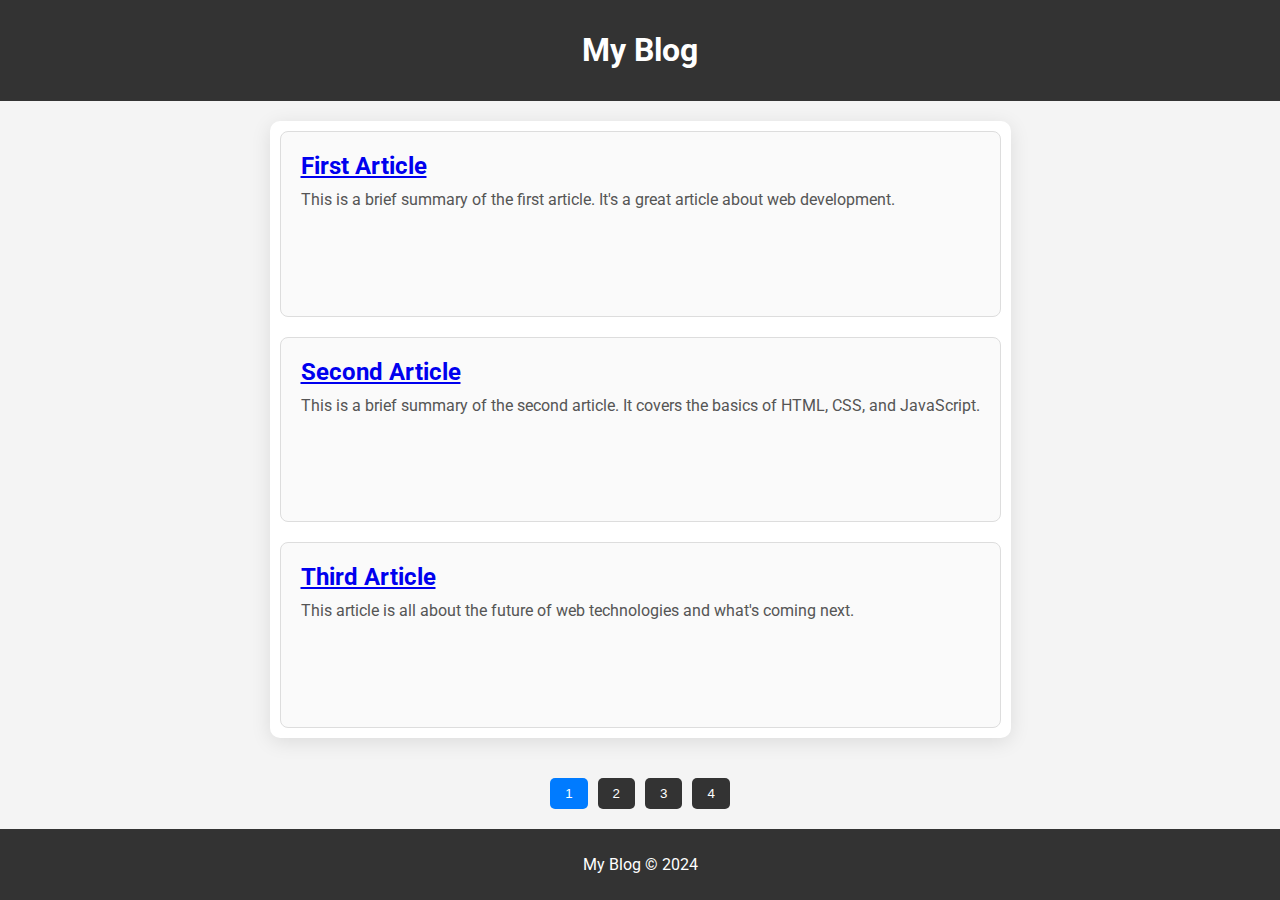
==== index.html @ d916557a "Add files via upload" ====
<!DOCTYPE html>
<html lang="en">
<head>
    <meta charset="UTF-8">
    <meta name="viewport" content="width=device-width, initial-scale=1.0">
    <meta http-equiv="X-UA-Compatible" content="ie=edge">
    <title>My Blog</title>
    
    <!-- Google Fonts for typography -->
    <link href="https://fonts.googleapis.com/css2?family=Roboto:wght@400;700&family=Lobster&display=swap" rel="stylesheet">
    
    <!-- Link to the CSS file -->
    <link rel="stylesheet" href="styles.css">
</head>
<body>

<div class="wrapper">
    <header>
        <h1>My Blog</h1>
    </header>

    <div class="container" id="articles-container">
        <!-- Articles will be dynamically loaded here -->
    </div>

    <div id="pagination-controls" class="pagination">
        <!-- Pagination buttons will be dynamically loaded here -->
    </div>

    <footer>
        <p>My Blog &copy; 2024</p>
    </footer>
</div>
<script>
// Updated hardcoded articles with title, summary, and body
const articles = [
    { 
        "title": "First Article", 
        "summary": "This is a brief summary of the first article. It's a great article about web development.", 
        "body": "This is the detailed content of the first article. Here, you will find insights into web development and much more." 
    },
    { 
        "title": "Second Article", 
        "summary": "This is a brief summary of the second article. It covers the basics of HTML, CSS, and JavaScript.", 
        "body": "In this article, we delve deeper into HTML, CSS, and JavaScript, exploring their fundamental concepts and applications." 
    },
    { 
        "title": "Third Article", 
        "summary": "This article is all about the future of web technologies and what's coming next.", 
        "body": "The future of web technologies is bright, with advancements in AI and machine learning paving the way for innovative solutions." 
    },
    { 
        "title": "Fourth Article", 
        "summary": "Learn about responsive web design and how to make websites look great on all devices.", 
        "body": "Responsive design is crucial in today's world. This article covers the techniques and strategies you need to implement it." 
    },
    { 
        "title": "Fifth Article", 
        "summary": "This article talks about the importance of accessibility in web design and how to implement it.", 
        "body": "Accessibility is a vital aspect of web design. In this article, we explore the principles of creating accessible websites." 
    },
    { 
        "title": "Sixth Article", 
        "summary": "An in-depth guide to CSS Flexbox and Grid for creating flexible layouts.", 
        "body": "Flexbox and Grid are powerful tools in CSS. Learn how to use them effectively in your web projects." 
    },
    { 
        "title": "Seventh Article", 
        "summary": "Discover the world of JavaScript frameworks like React, Vue, and Angular.", 
        "body": "JavaScript frameworks have revolutionized web development. This article provides an overview of the most popular ones." 
    },
    { 
        "title": "Eighth Article", 
        "summary": "The role of back-end development with Node.js and Express explained.", 
        "body": "Back-end development is essential for dynamic websites. This article discusses Node.js and Express in detail." 
    },
    { 
        "title": "Ninth Article", 
        "summary": "Learn the basics of APIs, REST, and how to integrate them into your website.", 
        "body": "APIs are crucial for modern web applications. Explore how to use RESTful APIs effectively in this article." 
    },
    { 
        "title": "Tenth Article", 
        "summary": "This article focuses on website performance optimization techniques.", 
        "body": "Website performance is key to user satisfaction. Learn the best optimization techniques to enhance your site's speed." 
    },
    { 
        "title": "Eleventh Article", 
        "summary": "An introduction to version control systems like Git and their importance.", 
        "body": "Version control is vital for collaboration in software development. This article introduces Git and its functionalities." 
    },
    { 
        "title": "Twelfth Article", 
        "summary": "The future of web development: AI, machine learning, and quantum computing.", 
        "body": "As technology evolves, so does web development. Explore how AI and machine learning will shape the future." 
    }
];

// Settings for pagination
const articlesPerPage = 3;
let currentPage = 1;

// Function to display the articles for the current page
function displayArticles(page) {
    const articlesContainer = document.getElementById('articles-container');
    articlesContainer.innerHTML = '';  // Clear existing articles

    const startIndex = (page - 1) * articlesPerPage;
    const endIndex = startIndex + articlesPerPage;
    const paginatedArticles = articles.slice(startIndex, endIndex);

    paginatedArticles.forEach((article, index) => {
        const articleDiv = document.createElement('div');
        articleDiv.classList.add('article');

        const title = document.createElement('h2');

        // Create a link for each article
        const link = document.createElement('a');
        link.href = `article.html?id=${startIndex + index}`; // Use index to pass article ID
        link.textContent = article.title;
        link.classList.add('article-link');

        title.appendChild(link);

        const summary = document.createElement('p');
        summary.textContent = article.summary; // Display the summary instead of the full content

        articleDiv.appendChild(title);
        articleDiv.appendChild(summary);
        articlesContainer.appendChild(articleDiv);
    });
}

// Function to create and display pagination buttons
function setupPagination(totalArticles) {
    const paginationControls = document.getElementById('pagination-controls');
    paginationControls.innerHTML = '';  // Clear existing pagination buttons

    const totalPages = Math.ceil(totalArticles / articlesPerPage);

    for (let i = 1; i <= totalPages; i++) {
        const button = document.createElement('button');
        button.textContent = i;
        button.classList.add('pagination-btn');
        if (i === currentPage) button.classList.add('active');  // Highlight current page
        button.addEventListener('click', function() {
            currentPage = i;
            displayArticles(currentPage);
            setupPagination(articles.length);  // Re-setup pagination to refresh active state
        });
        paginationControls.appendChild(button);
    }
}

// Initial load
document.addEventListener('DOMContentLoaded', function() {
    displayArticles(currentPage);  // Load the first page of articles
    setupPagination(articles.length);  // Setup pagination based on total articles
});
</script>

</body>
</html>
---- styles.css ----
/* General Styles */
html, body {
    height: 100%; /* Ensure body takes full height */
    font-family: 'Roboto', sans-serif;
    margin: 0;
    padding: 0;
    background-color: #f4f4f4;
}

/* Flexbox Container for Full Height */
.wrapper {
    display: flex;
    flex-direction: column;
    min-height: 100vh; /* Make the wrapper take at least full height */
}

/* Header Styles */
header {
    background: #333;
    color: #fff;
    padding: 10px 20px; /* Reduced padding */
    text-align: center;
}

/* Container Styles */
.container {
    max-width: 900px; /* Increased max-width for larger panel */
    margin: 20px auto; /* Centered horizontally */
    padding: 0; /* Remove padding for better fit */
    background: #fff;
    box-shadow: 0 4px 20px rgba(0, 0, 0, 0.1);
    border-radius: 10px;
    flex-grow: 1; /* Allow the container to grow and take available space */
    display: flex;
    flex-direction: column; /* Stack articles vertically */
}

/* Article Styles */
.article {
    flex-grow: 1; /* Allow each article to take up available space */
    margin: 10px; /* Small margin between articles */
    padding: 20px; /* Padding for article cards */
    border: 1px solid #ddd; /* Added border */
    border-radius: 8px; /* Rounded corners */
    background: #fafafa; /* Light background for articles */
    transition: box-shadow 0.3s ease; /* Smooth hover effect */
    display: flex;
    flex-direction: column; /* Stack title and body vertically */
}

.article-body {
    margin-top: 15px; /* Space between title and body */
}

/* Article Header Styles */
.article h2 {
    margin: 0 0 10px;
}

.article p {
    margin: 0 0 15px;
    color: #555; /* Slightly darker color for summary */
}

/* Pagination Styles */
.pagination {
    text-align: center;
    margin: 20px 0;
}

.pagination-btn {
    background: #333;
    color: #fff;
    border: none;
    padding: 8px 15px;
    margin: 0 5px;
    cursor: pointer;
    border-radius: 5px;
    transition: background 0.3s ease; /* Smooth transition */
}

.pagination-btn:hover {
    background: #007BFF; /* Change color on hover */
}

.pagination-btn.active {
    background: #007BFF; /* Active button color */
}

/* Footer Styles */
footer {
    text-align: center;
    padding: 10px 20px; /* Reduced padding */
    background: #333;
    color: #fff;
}

/* Responsive Styles */
@media (max-width: 600px) {
    .container {
        padding: 15px;
    }

    .pagination-btn {
        padding: 5px 10px;
    }

    header, footer {
        padding: 8px 10px; /* Reduced padding for smaller screens */
    }
}
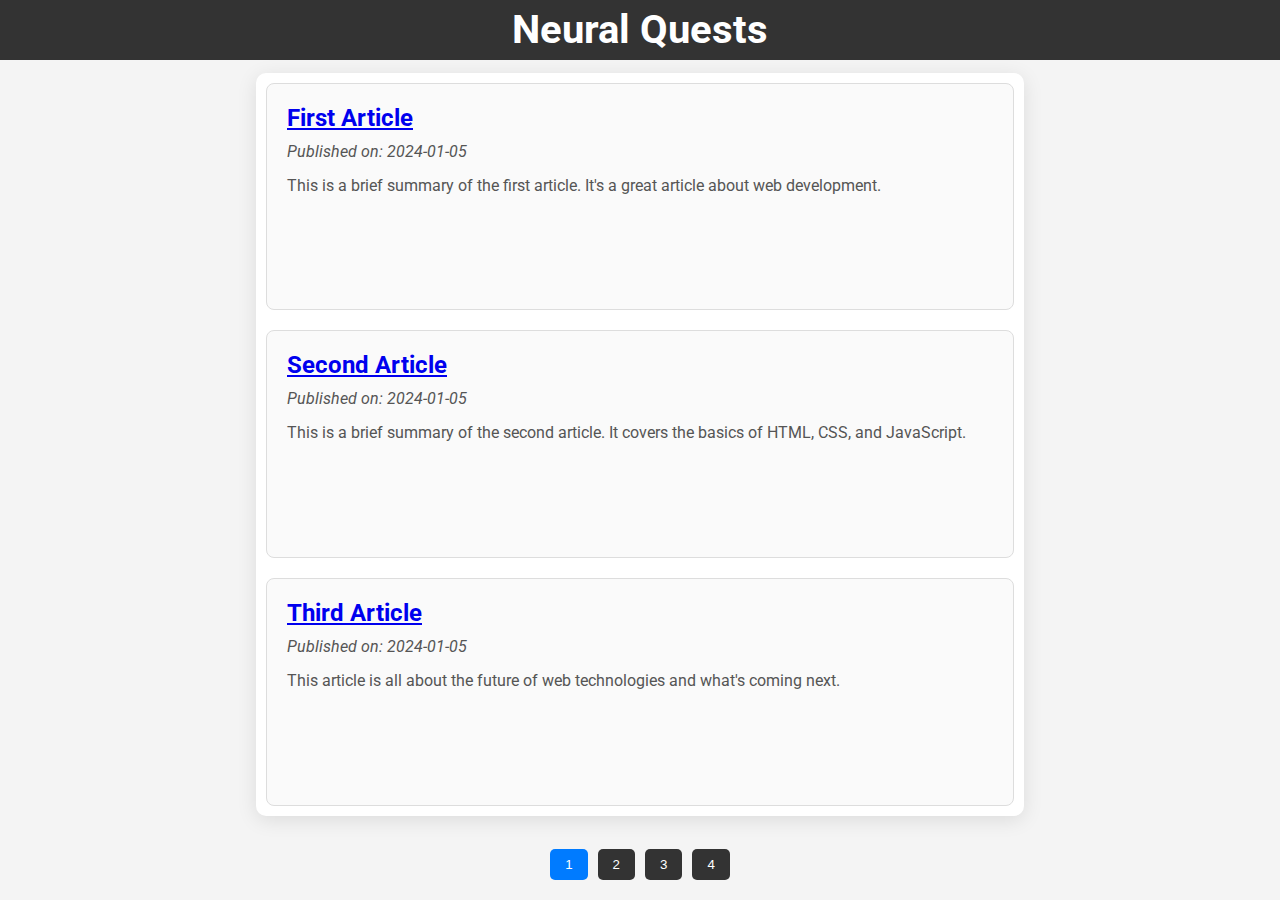
==== commit 0c41bc13: "Added Date per article + name change" ====
--- a/index.html
+++ b/index.html
@@ -4,7 +4,7 @@
     <meta charset="UTF-8">
     <meta name="viewport" content="width=device-width, initial-scale=1.0">
     <meta http-equiv="X-UA-Compatible" content="ie=edge">
-    <title>My Blog</title>
+    <title>Neural Quests</title>
     
     <!-- Google Fonts for typography -->
     <link href="https://fonts.googleapis.com/css2?family=Roboto:wght@400;700&family=Lobster&display=swap" rel="stylesheet">
@@ -16,7 +16,7 @@
 
 <div class="wrapper">
     <header>
-        <h1>My Blog</h1>
+        <h1>Neural Quests</h1>
     </header>
 
     <div class="container" id="articles-container">
@@ -27,9 +27,10 @@
         <!-- Pagination buttons will be dynamically loaded here -->
     </div>
 
+<!-- 
     <footer>
-        <p>My Blog &copy; 2024</p>
-    </footer>
+        <p>Neural Quests &copy; 2024</p>
+    </footer> -->
 </div>
 <script>
 // Updated hardcoded articles with title, summary, and body
@@ -37,62 +38,74 @@
     { 
         "title": "First Article", 
         "summary": "This is a brief summary of the first article. It's a great article about web development.", 
-        "body": "This is the detailed content of the first article. Here, you will find insights into web development and much more." 
+        "body": "This is the detailed content of the first article. Here, you will find insights into web development and much more.",
+        "date": "2024-01-05" 
     },
     { 
         "title": "Second Article", 
         "summary": "This is a brief summary of the second article. It covers the basics of HTML, CSS, and JavaScript.", 
-        "body": "In this article, we delve deeper into HTML, CSS, and JavaScript, exploring their fundamental concepts and applications." 
+        "body": "In this article, we delve deeper into HTML, CSS, and JavaScript, exploring their fundamental concepts and applications.",
+        "date": "2024-01-05" 
     },
     { 
         "title": "Third Article", 
         "summary": "This article is all about the future of web technologies and what's coming next.", 
-        "body": "The future of web technologies is bright, with advancements in AI and machine learning paving the way for innovative solutions." 
+        "body": "The future of web technologies is bright, with advancements in AI and machine learning paving the way for innovative solutions.",
+        "date": "2024-01-05"
     },
     { 
         "title": "Fourth Article", 
         "summary": "Learn about responsive web design and how to make websites look great on all devices.", 
-        "body": "Responsive design is crucial in today's world. This article covers the techniques and strategies you need to implement it." 
+        "body": "Responsive design is crucial in today's world. This article covers the techniques and strategies you need to implement it.",
+        "date": "2024-01-05" 
     },
     { 
         "title": "Fifth Article", 
         "summary": "This article talks about the importance of accessibility in web design and how to implement it.", 
-        "body": "Accessibility is a vital aspect of web design. In this article, we explore the principles of creating accessible websites." 
+        "body": "Accessibility is a vital aspect of web design. In this article, we explore the principles of creating accessible websites.",
+        "date": "2024-01-05"
     },
     { 
         "title": "Sixth Article", 
         "summary": "An in-depth guide to CSS Flexbox and Grid for creating flexible layouts.", 
-        "body": "Flexbox and Grid are powerful tools in CSS. Learn how to use them effectively in your web projects." 
+        "body": "Flexbox and Grid are powerful tools in CSS. Learn how to use them effectively in your web projects.",
+        "date": "2024-01-05"
     },
     { 
         "title": "Seventh Article", 
         "summary": "Discover the world of JavaScript frameworks like React, Vue, and Angular.", 
-        "body": "JavaScript frameworks have revolutionized web development. This article provides an overview of the most popular ones." 
+        "body": "JavaScript frameworks have revolutionized web development. This article provides an overview of the most popular ones.",
+        "date": "2024-01-05"
     },
     { 
         "title": "Eighth Article", 
         "summary": "The role of back-end development with Node.js and Express explained.", 
-        "body": "Back-end development is essential for dynamic websites. This article discusses Node.js and Express in detail." 
+        "body": "Back-end development is essential for dynamic websites. This article discusses Node.js and Express in detail." ,
+        "date": "2024-01-05"
     },
     { 
         "title": "Ninth Article", 
         "summary": "Learn the basics of APIs, REST, and how to integrate them into your website.", 
-        "body": "APIs are crucial for modern web applications. Explore how to use RESTful APIs effectively in this article." 
+        "body": "APIs are crucial for modern web applications. Explore how to use RESTful APIs effectively in this article.",
+        "date": "2024-01-05" 
     },
     { 
         "title": "Tenth Article", 
         "summary": "This article focuses on website performance optimization techniques.", 
-        "body": "Website performance is key to user satisfaction. Learn the best optimization techniques to enhance your site's speed." 
+        "body": "Website performance is key to user satisfaction. Learn the best optimization techniques to enhance your site's speed.",
+        "date": "2024-01-05"
     },
     { 
         "title": "Eleventh Article", 
         "summary": "An introduction to version control systems like Git and their importance.", 
-        "body": "Version control is vital for collaboration in software development. This article introduces Git and its functionalities." 
+        "body": "Version control is vital for collaboration in software development. This article introduces Git and its functionalities.",
+        "date": "2024-01-05"
     },
     { 
         "title": "Twelfth Article", 
         "summary": "The future of web development: AI, machine learning, and quantum computing.", 
-        "body": "As technology evolves, so does web development. Explore how AI and machine learning will shape the future." 
+        "body": "As technology evolves, so does web development. Explore how AI and machine learning will shape the future.",
+        "date": "2024-01-05"
     }
 ];
 
@@ -126,7 +139,12 @@
         const summary = document.createElement('p');
         summary.textContent = article.summary; // Display the summary instead of the full content
 
+        const date = document.createElement('p');
+        date.textContent = `Published on: ${article.date}`;
+        date.classList.add('article-date');  // Add a class for date styling
+
         articleDiv.appendChild(title);
+        articleDiv.appendChild(date); // Add the date before the summary
         articleDiv.appendChild(summary);
         articlesContainer.appendChild(articleDiv);
     });
--- a/styles.css
+++ b/styles.css
@@ -18,14 +18,18 @@
 header {
     background: #333;
     color: #fff;
-    padding: 10px 20px; /* Reduced padding */
     text-align: center;
+    font-size: 20px;}
+
+header h1 {
+    margin-top: 0.5%;
+    margin-bottom: 0.5%;
 }
 
 /* Container Styles */
 .container {
-    max-width: 900px; /* Increased max-width for larger panel */
-    margin: 20px auto; /* Centered horizontally */
+    max-width: 100%; /* Increased max-width for larger panel */
+    margin: 1% 20%; /* Centered horizontally */
     padding: 0; /* Remove padding for better fit */
     background: #fff;
     box-shadow: 0 4px 20px rgba(0, 0, 0, 0.1);
@@ -48,6 +52,18 @@
     flex-direction: column; /* Stack title and body vertically */
 }
 
+.standAlonearticle {
+    /* flex-grow: 1; Allow each article to take up available space */
+    /* margin: 10px; Small margin between articles */
+    padding: 20px; /* Padding for article cards */
+    border: 1px solid #ddd; /* Added border */
+    border-radius: 8px; /* Rounded corners */
+    background: #fafafa; /* Light background for articles */
+    /* transition: box-shadow 0.3s ease; Smooth hover effect */
+    display: flex;
+    flex-direction: column; /*Stack title and body vertically */
+}
+
 .article-body {
     margin-top: 15px; /* Space between title and body */
 }
@@ -60,6 +76,39 @@
 .article p {
     margin: 0 0 15px;
     color: #555; /* Slightly darker color for summary */
+}
+
+.article-date {
+    font-style: italic;
+    color: gray;
+    margin-bottom: 5px;
+}
+
+.article-date-view {
+    font-style: italic;
+    color: gray;
+    margin-bottom: 10px;
+}
+
+
+
+/* Smaller back button styling */
+.back-btn {
+    background-color: #3498db; /* Blue background */
+    color: white;              /* White text */
+    border: none;              /* Remove border */
+    padding: 8px 16px;         /* Smaller padding */
+    border-radius: 4px;        /* Slightly rounded corners */
+    font-size: 14px;           /* Smaller font size */
+    cursor: pointer;           /* Pointer cursor on hover */
+    transition: background-color 0.3s ease; /* Smooth hover transition */
+    margin-top: 20px;          /* Small margin at the top */
+    align-self: flex-end;      /* Align the button to the right */
+    margin-bottom: 10px;       /* Bottom margin to create space from the edge */
+}
+
+.back-btn:hover {
+    background-color: #2980b9; /* Darker blue on hover */
 }
 
 /* Pagination Styles */
@@ -90,10 +139,11 @@
 /* Footer Styles */
 footer {
     text-align: center;
-    padding: 10px 20px; /* Reduced padding */
+    padding: 1px 0; 
     background: #333;
     color: #fff;
 }
+
 
 /* Responsive Styles */
 @media (max-width: 600px) {
@@ -106,6 +156,6 @@
     }
 
     header, footer {
-        padding: 8px 10px; /* Reduced padding for smaller screens */
+        padding: 1px 0; /* Reduced padding for smaller screens */
     }
 }
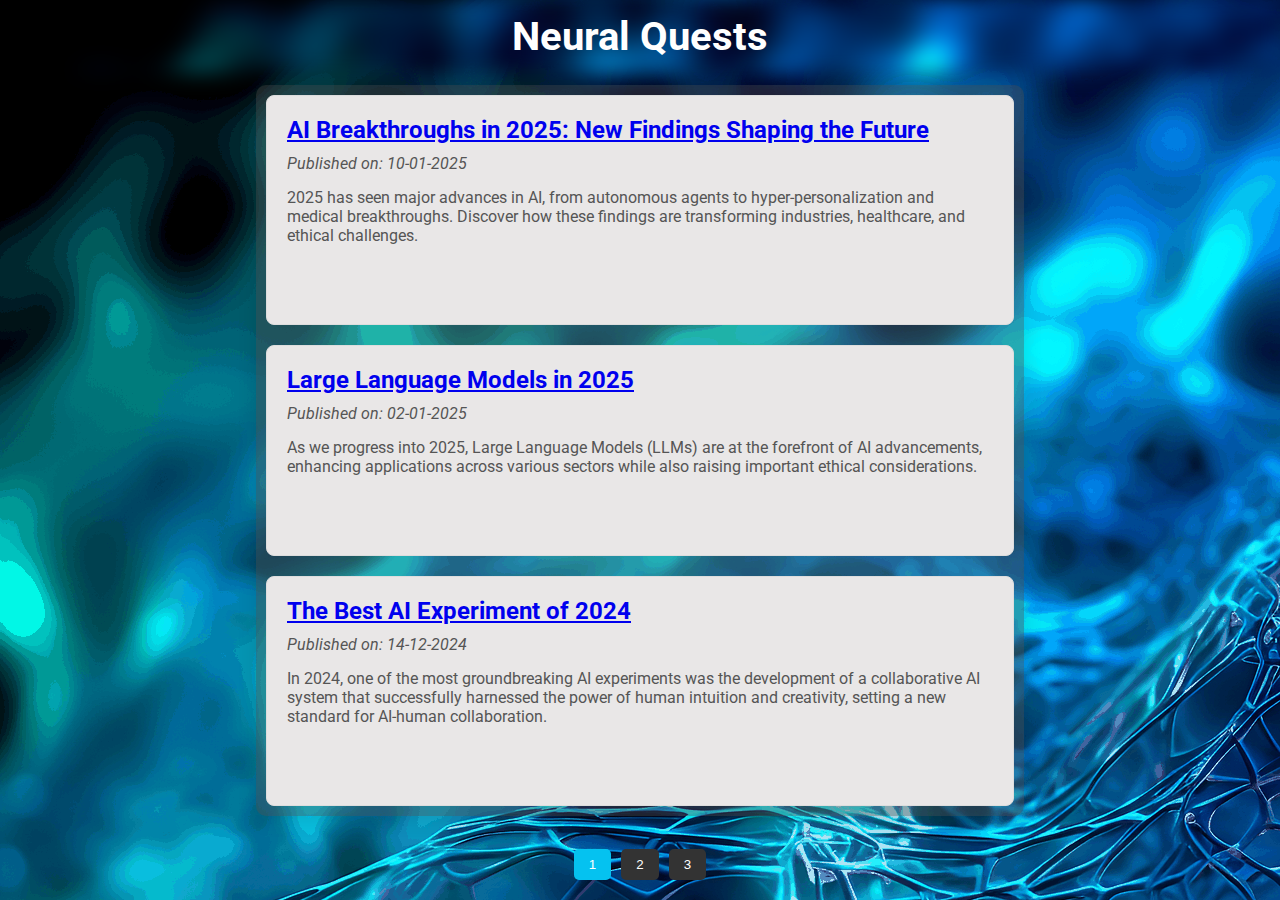
==== commit e4dde779: "Backround added + articles loaded" ====
--- a/index.html
+++ b/index.html
@@ -35,30 +35,38 @@
 <script>
 // Updated hardcoded articles with title, summary, and body
 const articles = [
-    { 
-        "title": "First Article", 
-        "summary": "This is a brief summary of the first article. It's a great article about web development.", 
-        "body": "This is the detailed content of the first article. Here, you will find insights into web development and much more.",
-        "date": "2024-01-05" 
+    {
+    "title": "AI Breakthroughs in 2025: New Findings Shaping the Future",
+    "summary": "2025 has seen major advances in AI, from autonomous agents to hyper-personalization and medical breakthroughs. Discover how these findings are transforming industries, healthcare, and ethical challenges.",
+    "body": "<p>2025 has been a transformative year for artificial intelligence (AI), with breakthroughs redefining its capabilities, applications, and ethical considerations. Researchers have made strides in areas like natural language processing (NLP), generative AI, and autonomous systems, pushing the boundaries of what machines can do. These advances have sparked both excitement and debate, as society grapples with the implications of ever-more sophisticated AI.</p> <p>1. <strong>Autonomous AI Agents: Beyond Human Supervision</strong></p> <p>One of the most significant developments in 2025 has been the rise of fully autonomous AI agents, sometimes referred to as <strong>auto-GPTs</strong> or <strong>auto-agents</strong>. Unlike traditional AI systems that rely on human input and oversight, these agents can set their own objectives and execute complex tasks independently. This leap in autonomy is enabled by improvements in <strong>multi-agent collaboration</strong> and <strong>reinforcement learning</strong>, allowing AI agents to work together seamlessly and adapt to unforeseen challenges.</p> <p>2. <strong>Hyper-Personalized AI: Tailoring Solutions to the Individual</strong></p> <p>Personalization in AI has reached new heights in 2025. Modern AI systems can now craft highly customized solutions, from personalized healthcare regimens to learning curriculums tailored to individual needs. This shift is driven by improvements in <strong>contextual learning models</strong> and <strong>user-data interpretation</strong>, allowing AI to continuously adjust its behavior based on real-time feedback.</p> <p>3. <strong>AI and Creativity: Expanding Human Imagination</strong></p> <p>The evolution of <strong>generative AI</strong> continues to be one of the most compelling stories of 2025. These systems, which can generate text, images, music, and even video, have become powerful creative collaborators. What’s new in 2025 is the <strong>multi-modal generative AI</strong>, which can combine and translate between different forms of media seamlessly, offering full multimedia packages for creative projects.</p> <p>4. <strong>Neurosymbolic AI: Merging Logic with Learning</strong></p> <p>2025 has seen renewed interest in <strong>neurosymbolic AI</strong>, which combines the data-driven strengths of neural networks with the logical reasoning of symbolic AI. This approach has led to more explainable AI systems, particularly important in fields like <strong>legal AI</strong>, where transparency and accountability are crucial.</p> <p>5. <strong>AI in Medicine: Moving from Prediction to Prescription</strong></p> <p>AI’s impact on medicine has deepened significantly in 2025. The ability to predict disease based on genetic data and lifestyle has been around for years, but AI is now moving from prediction to <strong>prescribing specific treatments</strong>. AI-driven drug discovery and <strong>bio-AI interfaces</strong> like brain-computer interfaces (BCIs) are transforming healthcare by offering more personalized and effective treatments.</p> <p>6. <strong>Ethics and AI: Confronting New Dilemmas</strong></p> <p>As AI becomes more autonomous and integrated into daily life, ethical concerns are growing. Issues like <strong>data privacy</strong>, <strong>accountability</strong>, and <strong>algorithmic bias</strong> are at the forefront of discussions. While progress is being made with <strong>fair AI</strong>, these challenges remain pressing as AI continues to evolve.</p> <p>7. <strong>AI’s Role in Environmental Sustainability</strong></p> <p>AI is playing a key role in <strong>environmental sustainability</strong>, from optimizing energy grids to managing water resources and improving conservation efforts. In 2025, AI models are being used to predict climate patterns and support sustainable agriculture, helping policymakers make informed decisions about the future of the planet.</p> <p>As we move forward, balancing the power of AI with responsible oversight will be crucial to ensuring its benefits are broadly shared.</p>",
+    "date": "10-01-2025"
     },
-    { 
-        "title": "Second Article", 
-        "summary": "This is a brief summary of the second article. It covers the basics of HTML, CSS, and JavaScript.", 
-        "body": "In this article, we delve deeper into HTML, CSS, and JavaScript, exploring their fundamental concepts and applications.",
-        "date": "2024-01-05" 
+    {
+        "title": "Large Language Models in 2025",
+        "summary": "As we progress into 2025, Large Language Models (LLMs) are at the forefront of AI advancements, enhancing applications across various sectors while also raising important ethical considerations.",
+        "body": "<p>As we move further into 2025, the landscape of artificial intelligence and natural language processing continues to evolve, with Large Language Models (LLMs) at the forefront of this transformation. These models have made significant strides in various applications, from enhancing user interaction to driving business efficiencies.</p>\n\n<h2>Key Developments in LLM Technology</h2>\n<p>In 2025, several key advancements have been observed in LLM technology:</p>\n<ul>\n    <li><strong>Increased Model Efficiency:</strong> New architectures and training techniques have emerged, allowing models to be more efficient in their use of computational resources. This means quicker response times and the ability to run on less powerful hardware.</li>\n    <li><strong>Enhanced Context Understanding:</strong> Models are now better at grasping context and intent, enabling more nuanced and accurate responses. This is crucial for applications in customer support and personal assistants.</li>\n    <li><strong>Integration of Multimodal Inputs:</strong> LLMs are increasingly capable of processing and generating not just text but also images, audio, and video. This opens up new possibilities for applications in areas such as education and entertainment.</li>\n</ul>\n\n<h2>Applications of LLMs</h2>\n<p>The applications of LLMs have expanded significantly, impacting various sectors:</p>\n<h3>1. Education</h3>\n<p>LLMs are being used to create personalized learning experiences, offering tutoring and support tailored to individual students’ needs. They can provide instant feedback on assignments and help clarify complex concepts.</p>\n\n<h3>2. Healthcare</h3>\n<p>In healthcare, LLMs assist in patient interactions, providing information and support while helping professionals analyze vast amounts of medical literature to find relevant information quickly.</p>\n\n<h3>3. Content Creation</h3>\n<p>Content creators are leveraging LLMs to generate ideas, draft articles, and even create scripts, significantly enhancing productivity and creativity in the writing process.</p>\n\n<h2>Ethical Considerations and Challenges</h2>\n<p>As LLMs become more prevalent, ethical considerations around their use also grow. Key challenges include:</p>\n<ul>\n    <li><strong>Bias and Fairness:</strong> Ensuring that models do not propagate biases present in the training data is a critical concern that developers are actively addressing.</li>\n    <li><strong>Privacy:</strong> Protecting user data and ensuring that models do not inadvertently disclose sensitive information is essential for maintaining trust.</li>\n    <li><strong>Accountability:</strong> As LLMs take on more significant roles in decision-making, determining accountability for errors or misuse becomes increasingly important.</li>\n</ul>\n\n<p>Large Language Models in 2025 are not just tools but integral components of various sectors, enhancing capabilities and driving innovation. As the technology continues to advance, it is crucial to balance progress with ethical considerations to ensure a responsible and beneficial integration into society.</p>",
+        "date": "02-01-2025"
     },
-    { 
-        "title": "Third Article", 
-        "summary": "This article is all about the future of web technologies and what's coming next.", 
-        "body": "The future of web technologies is bright, with advancements in AI and machine learning paving the way for innovative solutions.",
-        "date": "2024-01-05"
+    {
+        "title": "The Best AI Experiment of 2024",
+        "summary": "In 2024, one of the most groundbreaking AI experiments was the development of a collaborative AI system that successfully harnessed the power of human intuition and creativity, setting a new standard for AI-human collaboration.",
+        "body": "<p>As the field of artificial intelligence continues to evolve, 2024 witnessed an exceptional experiment that captured the attention of researchers, developers, and the public alike. This groundbreaking initiative aimed to explore the synergy between human intuition and AI capabilities, resulting in unprecedented advancements in collaborative AI.</p>\n\n<h2>The Experiment Overview</h2>\n<p>The experiment, dubbed <strong>“AI Co-Creator,”</strong> was designed to assess how AI can augment human creativity in various domains, including art, music, and literature. Researchers assembled a diverse team of artists, musicians, and writers to interact with an advanced AI system capable of understanding and generating creative content.</p>\n\n<h2>Methodology</h2>\n<p>The AI Co-Creator experiment employed a unique methodology:</p>\n<ul>\n    <li><strong>Interactive Workshops:</strong> Participants engaged in collaborative workshops where they brainstormed ideas alongside the AI. The AI system provided real-time suggestions and enhancements to their creative processes.</li>\n    <li><strong>Iterative Feedback:</strong> After initial creations, participants submitted their work to the AI for analysis. The AI then offered constructive feedback, helping participants refine their projects.</li>\n    <li><strong>Cross-Disciplinary Collaboration:</strong> The experiment emphasized cross-disciplinary teamwork, enabling artists, musicians, and writers to collaborate and leverage the strengths of both human and AI creativity.</li>\n</ul>\n\n<h2>Key Findings</h2>\n<p>The results of the AI Co-Creator experiment were remarkable:</p>\n<ul>\n    <li><strong>Enhanced Creativity:</strong> Participants reported a significant boost in their creative output, with many expressing that the AI pushed them to explore ideas they hadn’t considered before.</li>\n    <li><strong>Improved Skill Development:</strong> The iterative feedback process allowed participants to hone their skills more effectively, leading to noticeable improvements in their work.</li>\n    <li><strong>Deeper Human-AI Connection:</strong> The experiment fostered a sense of partnership between humans and AI, highlighting the potential for AI to be seen as a collaborator rather than just a tool.</li>\n</ul>\n\n<h2>Implications for the Future</h2>\n<p>The success of the AI Co-Creator experiment has far-reaching implications:</p>\n<ul>\n    <li><strong>AI in Creative Industries:</strong> This experiment opens new avenues for integrating AI into creative fields, suggesting that AI can significantly enhance artistic expression and innovation.</li>\n    <li><strong>Redefining Collaboration:</strong> The findings challenge traditional notions of creativity, promoting a model where AI and humans work together, each contributing their unique strengths.</li>\n    <li><strong>Future Research Directions:</strong> The experiment sets the stage for further exploration of AI’s role in enhancing human creativity, encouraging researchers to investigate how to refine AI systems for even better collaborative outcomes.</li>\n</ul>\n\n</p>",
+        "date": "14-12-2024"
     },
-    { 
-        "title": "Fourth Article", 
-        "summary": "Learn about responsive web design and how to make websites look great on all devices.", 
-        "body": "Responsive design is crucial in today's world. This article covers the techniques and strategies you need to implement it.",
-        "date": "2024-01-05" 
+    {
+        "title": "How AI Has Made Daily Life Easier in 2024",
+        "summary": "In 2024, artificial intelligence continues to simplify various aspects of daily life, from enhancing productivity to providing personalized experiences, significantly improving the quality of life for many individuals.",
+        "body": "<p>As we navigate through 2024, the influence of artificial intelligence (AI) on our daily lives has become increasingly pronounced. From smart home devices to personal assistants, AI technologies are streamlining tasks and enhancing convenience in various aspects of everyday living.</p>\n\n<h2>1. Smart Home Automation</h2>\n<p>AI has revolutionized the way we interact with our living spaces. Smart home devices powered by AI allow users to control lighting, heating, and security systems remotely, providing greater comfort and energy efficiency. For example:</p>\n<ul>\n    <li><strong>Automated Lighting:</strong> Smart lighting systems can adjust brightness based on the time of day or occupancy, saving energy and enhancing ambiance.</li>\n    <li><strong>Smart Thermostats:</strong> These devices learn user preferences and automatically adjust heating and cooling settings to optimize comfort and reduce energy costs.</li>\n</ul>\n\n<h2>2. Enhanced Productivity Tools</h2>\n<p>AI-driven productivity tools are helping individuals manage their time and tasks more efficiently. Applications like smart calendars and task managers offer features such as:</p>\n<ul>\n    <li><strong>Intelligent Scheduling:</strong> AI can analyze participants' availability and suggest optimal meeting times, reducing the back-and-forth often associated with scheduling.</li>\n    <li><strong>Task Prioritization:</strong> AI tools can prioritize tasks based on deadlines and user preferences, helping individuals focus on what matters most.</li>\n</ul>\n\n<h2>3. Personalized Recommendations</h2>\n<p>AI enhances our shopping and entertainment experiences by providing tailored recommendations. This personalization improves decision-making and saves time:</p>\n<ul>\n    <li><strong>Shopping Assistance:</strong> E-commerce platforms utilize AI algorithms to suggest products based on past purchases, preferences, and trends, making online shopping more convenient.</li>\n    <li><strong>Content Recommendations:</strong> Streaming services and social media platforms leverage AI to curate content that aligns with user interests, enhancing user engagement.</li>\n</ul>\n\n<h2>4. Improved Communication</h2>\n<p>AI has transformed the way we communicate and connect with others. Features such as:</p>\n<ul>\n    <li><strong>Language Translation:</strong> AI-powered translation apps facilitate real-time communication across language barriers, making global interactions seamless.</li>\n    <li><strong>Virtual Assistants:</strong> Personal AI assistants like Siri, Alexa, and Google Assistant help users manage their schedules, set reminders, and answer queries, making everyday tasks easier.</li>\n</ul>\n\n<h2>5. Health and Wellness</h2>\n<p>AI technologies are playing a crucial role in health and wellness, offering tools that promote better living:</p>\n<ul>\n    <li><strong>Fitness Tracking:</strong> Wearable devices equipped with AI monitor physical activity, sleep patterns, and overall health, providing personalized insights and recommendations.</li>\n    <li><strong>Telehealth Services:</strong> AI-driven telemedicine platforms enable users to consult healthcare professionals remotely, improving access to medical advice and services.</li>\n</ul>\n\n<h2>Conclusion</h2>\n<p>In 2024, artificial intelligence continues to transform our daily lives, simplifying tasks, enhancing productivity, and providing personalized experiences. As AI technology evolves, its integration into everyday activities promises to make life even easier and more efficient, paving the way for a future where we can focus more on what truly matters.</p>",
+        "date": "30-11-2024"
     },
+    {
+        "title": "The Emerging Career of Prompt Engineering",
+        "summary": "This year, prompt engineering has emerged as a crucial skill in the AI landscape, focusing on optimizing interactions between humans and AI systems to enhance the effectiveness of large language models.",
+        "body": "<p>As artificial intelligence continues to evolve, the role of prompt engineering has gained prominence in 2024. This emerging career focuses on crafting effective prompts to facilitate productive interactions between humans and AI systems, especially in the context of large language models (LLMs).</p>\n\n<h2>What is Prompt Engineering?</h2>\n<p>Prompt engineering involves designing and optimizing input queries or prompts to elicit the best possible responses from AI models. This discipline combines linguistic expertise with a deep understanding of AI behavior, making it essential for various applications, including content creation, data analysis, and customer service.</p>\n\n<h2>Why is Prompt Engineering Important?</h2>\n<p>The importance of prompt engineering in 2024 can be attributed to several factors:</p>\n<ul>\n    <li><strong>Improved AI Performance:</strong> Well-crafted prompts can significantly enhance the quality of AI-generated responses, ensuring that users receive accurate and relevant information.</li>\n    <li><strong>Efficient Use of AI Resources:</strong> Effective prompts minimize the computational resources required for AI operations, leading to faster response times and reduced costs.</li>\n    <li><strong>Bridging the Knowledge Gap:</strong> Prompt engineers play a vital role in making AI systems more accessible to non-technical users by translating complex AI capabilities into understandable queries.</li>\n</ul>\n\n<h2>Skills Required for Prompt Engineering</h2>\n<p>To excel in prompt engineering, professionals should possess a diverse skill set:</p>\n<ul>\n    <li><strong>Language Proficiency:</strong> A strong command of language is essential for crafting clear and effective prompts that guide AI responses.</li>\n    <li><strong>Understanding AI Models:</strong> Familiarity with how various AI models function, including their strengths and limitations, is crucial for optimizing prompts.</li>\n    <li><strong>Analytical Thinking:</strong> Prompt engineers must be able to analyze AI outputs critically and iterate on prompts to improve results continuously.</li>\n    <li><strong>Creativity:</strong> Innovative thinking is important for developing unique prompts that can yield unexpected and valuable insights from AI.</li>\n</ul>\n\n<h2>Career Opportunities in Prompt Engineering</h2>\n<p>The rise of prompt engineering has led to various career opportunities:</p>\n<ul>\n    <li><strong>AI Product Development:</strong> Companies are seeking prompt engineers to refine AI tools and applications, ensuring that users can interact with them effectively.</li>\n    <li><strong>Content Creation:</strong> Professionals in this field are in demand for crafting engaging content and marketing materials using AI-assisted tools.</li>\n    <li><strong>Data Analysis:</strong> Prompt engineers can enhance data analysis processes by formulating queries that maximize the utility of AI-driven analytics platforms.</li>\n</ul>\n\n<h2>Future of Prompt Engineering</h2>\n<p>The future of prompt engineering appears promising as AI continues to integrate into various sectors. With advancements in AI technology, the demand for skilled prompt engineers is expected to grow, creating opportunities for professionals to shape how humans and AI collaborate.</p>\n\n</p>",
+        "date": "28-11-2024"
+    },
+
+
     { 
         "title": "Fifth Article", 
         "summary": "This article talks about the importance of accessibility in web design and how to implement it.", 
@@ -69,42 +77,6 @@
         "title": "Sixth Article", 
         "summary": "An in-depth guide to CSS Flexbox and Grid for creating flexible layouts.", 
         "body": "Flexbox and Grid are powerful tools in CSS. Learn how to use them effectively in your web projects.",
-        "date": "2024-01-05"
-    },
-    { 
-        "title": "Seventh Article", 
-        "summary": "Discover the world of JavaScript frameworks like React, Vue, and Angular.", 
-        "body": "JavaScript frameworks have revolutionized web development. This article provides an overview of the most popular ones.",
-        "date": "2024-01-05"
-    },
-    { 
-        "title": "Eighth Article", 
-        "summary": "The role of back-end development with Node.js and Express explained.", 
-        "body": "Back-end development is essential for dynamic websites. This article discusses Node.js and Express in detail." ,
-        "date": "2024-01-05"
-    },
-    { 
-        "title": "Ninth Article", 
-        "summary": "Learn the basics of APIs, REST, and how to integrate them into your website.", 
-        "body": "APIs are crucial for modern web applications. Explore how to use RESTful APIs effectively in this article.",
-        "date": "2024-01-05" 
-    },
-    { 
-        "title": "Tenth Article", 
-        "summary": "This article focuses on website performance optimization techniques.", 
-        "body": "Website performance is key to user satisfaction. Learn the best optimization techniques to enhance your site's speed.",
-        "date": "2024-01-05"
-    },
-    { 
-        "title": "Eleventh Article", 
-        "summary": "An introduction to version control systems like Git and their importance.", 
-        "body": "Version control is vital for collaboration in software development. This article introduces Git and its functionalities.",
-        "date": "2024-01-05"
-    },
-    { 
-        "title": "Twelfth Article", 
-        "summary": "The future of web development: AI, machine learning, and quantum computing.", 
-        "body": "As technology evolves, so does web development. Explore how AI and machine learning will shape the future.",
         "date": "2024-01-05"
     }
 ];
--- a/styles.css
+++ b/styles.css
@@ -10,12 +10,13 @@
 /* Flexbox Container for Full Height */
 .wrapper {
     display: flex;
+    background-image: url('ai.png'); 
     flex-direction: column;
     min-height: 100vh; /* Make the wrapper take at least full height */
 }
 
 /* Header Styles */
-header {
+/* header {
     background: #333;
     color: #fff;
     text-align: center;
@@ -24,6 +25,34 @@
 header h1 {
     margin-top: 0.5%;
     margin-bottom: 0.5%;
+} */
+
+header {
+    position: relative; /* Positioning context for the pseudo-element */
+    z-index: 1; /* Ensures the header is above the background */
+}
+
+header::before {
+    content: ''; /* Required for the pseudo-element */
+    position: absolute; /* Positioned relative to the header */
+    top: 0; /* Aligns to the top */
+    left: 0; /* Aligns to the left */
+    right: 0; /* Aligns to the right */
+    bottom: 0; /* Aligns to the bottom */
+    background: url('ai.png'); /* Set your background image */
+    background-size: cover; /* Ensures the image covers the entire area */
+    filter: blur(10px); /* Adjust the blur level here */
+    z-index: -1; /* Places the background behind the header content */
+}
+
+h1 {
+    position: relative; /* Makes sure the text is above the blurred background */
+    color: white; /* Adjust text color for contrast */
+    padding: 0.5%; /* Adds some padding around the text */
+    text-align: center; /* Centers the text */
+    margin-top: 0.5%;
+    margin-bottom: 0.5%;
+    font-size: 250%;
 }
 
 /* Container Styles */
@@ -39,6 +68,12 @@
     flex-direction: column; /* Stack articles vertically */
 }
 
+#articles-container {
+    background-color: rgba(78, 76, 76, 0.4); /* Fully transparent */
+    /* You can adjust the padding, margins, etc., as needed */
+}
+
+
 /* Article Styles */
 .article {
     flex-grow: 1; /* Allow each article to take up available space */
@@ -46,7 +81,7 @@
     padding: 20px; /* Padding for article cards */
     border: 1px solid #ddd; /* Added border */
     border-radius: 8px; /* Rounded corners */
-    background: #fafafa; /* Light background for articles */
+    background: #e9e7e7; /* Light background for articles */
     transition: box-shadow 0.3s ease; /* Smooth hover effect */
     display: flex;
     flex-direction: column; /* Stack title and body vertically */
@@ -58,7 +93,7 @@
     padding: 20px; /* Padding for article cards */
     border: 1px solid #ddd; /* Added border */
     border-radius: 8px; /* Rounded corners */
-    background: #fafafa; /* Light background for articles */
+    background: #e9e7e7; /* Light background for articles */
     /* transition: box-shadow 0.3s ease; Smooth hover effect */
     display: flex;
     flex-direction: column; /*Stack title and body vertically */
@@ -77,6 +112,13 @@
     margin: 0 0 15px;
     color: #555; /* Slightly darker color for summary */
 }
+
+.article div {
+    margin: 0 0 15px;
+    color: #555; /* Slightly darker color for summary */
+}
+
+
 
 .article-date {
     font-style: italic;
@@ -94,22 +136,26 @@
 
 /* Smaller back button styling */
 .back-btn {
-    background-color: #3498db; /* Blue background */
-    color: white;              /* White text */
+    background-color: #05C2F0; /* Blue background */
+    color: rgb(255, 255, 255);              /* White text */
     border: none;              /* Remove border */
-    padding: 8px 16px;         /* Smaller padding */
+    padding: 6px 10px;         /* Smaller padding */
     border-radius: 4px;        /* Slightly rounded corners */
-    font-size: 14px;           /* Smaller font size */
     cursor: pointer;           /* Pointer cursor on hover */
     transition: background-color 0.3s ease; /* Smooth hover transition */
-    margin-top: 20px;          /* Small margin at the top */
-    align-self: flex-end;      /* Align the button to the right */
-    margin-bottom: 10px;       /* Bottom margin to create space from the edge */
+    align-self: flex-start;      /* Align the button to the right */
+    font-size: 100%; /* Adjust font size */
 }
 
 .back-btn:hover {
-    background-color: #2980b9; /* Darker blue on hover */
-}
+    background-color: #00ebfc; /* Darker blue on hover */
+}
+
+.back-btn i {
+    font-size: 20px; /* Adjust icon size */
+    font-weight: bold; /* Ensure icon is bold */
+}
+
 
 /* Pagination Styles */
 .pagination {
@@ -129,11 +175,11 @@
 }
 
 .pagination-btn:hover {
-    background: #007BFF; /* Change color on hover */
+    background: #05C2F0; /* Change color on hover */
 }
 
 .pagination-btn.active {
-    background: #007BFF; /* Active button color */
+    background: #05C2F0; /* Active button color */
 }
 
 /* Footer Styles */
